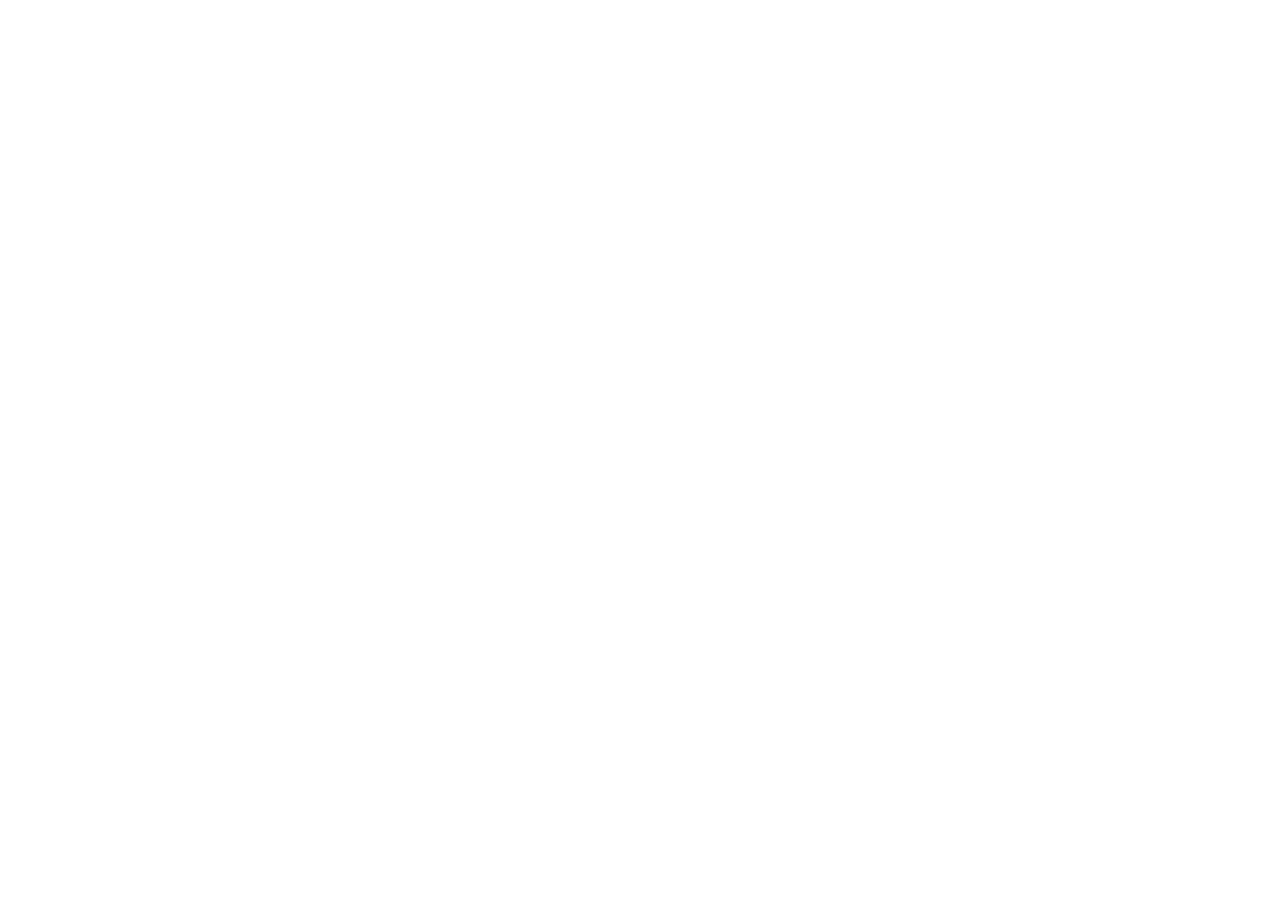
==== Landing-page/index.html @ c9c43652 "landing" ====
<!DOCTYPE html>
<html lang="en">
<head>
  <meta charset="UTF-8">
  <meta name="viewport" content="width=device-width, initial-scale=1.0">
  <title>landing page</title>
</head>
<body>
  
</body>
</html>
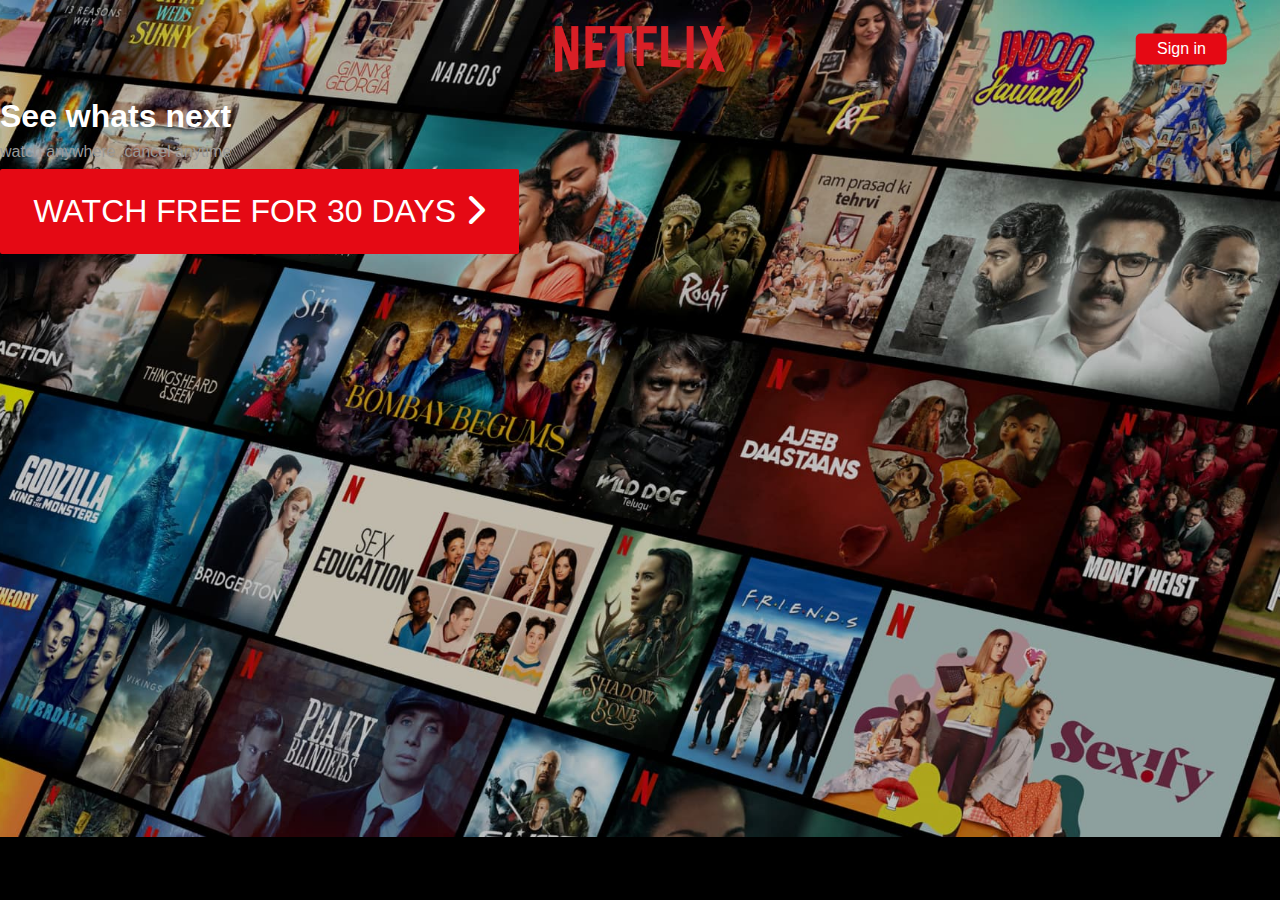
==== commit 1fa414f0: "netflix clone" ====
--- a/Landing-page/index.html
+++ b/Landing-page/index.html
@@ -1,11 +1,32 @@
 <!DOCTYPE html>
 <html lang="en">
-<head>
-  <meta charset="UTF-8">
-  <meta name="viewport" content="width=device-width, initial-scale=1.0">
-  <title>landing page</title>
-</head>
-<body>
-  
-</body>
-</html>+  <head>
+    <meta charset="UTF-8" />
+    <meta name="viewport" content="width=device-width, initial-scale=1.0" />
+    <link rel="stylesheet" href="style.css" />
+    <link
+      rel="stylesheet"
+      href="https://cdnjs.cloudflare.com/ajax/libs/font-awesome/6.7.2/css/all.min.css"
+      integrity="sha512-Evv84Mr4kqVGRNSgIGL/F/aIDqQb7xQ2vcrdIwxfjThSH8CSR7PBEakCr51Ck+w+/U6swU2Im1vVX0SVk9ABhg=="
+      crossorigin="anonymous"
+      referrerpolicy="no-referrer"
+    />
+    <title>landing page</title>
+  </head>
+  <body>
+    <header class="showcase">
+      <div class="showcase-top">
+        <img src="img/logo.png" alt="netflix" />
+        <a href="" class="btn btn-rounded">Sign in</a>
+      </div> 
+      <div class="showcse-content">
+        <h1>See whats next</h1>
+        <p>watch anywhere .cancel anytime</p>
+        <a href="#" class="btn btn-xl">
+          watch free for 30 days 
+          <i class="fas fa-chevron-right btn-icon"></i>
+        </a>
+      </div>
+    </header>
+  </body>
+</html>
--- a/Landing-page/style.css
+++ b/Landing-page/style.css
@@ -0,0 +1,118 @@
+:root{
+  --primeary-color:#e50914;
+}
+
+*{
+  box-sizing: border-box;
+  margin: 0;
+  padding: 0;
+}
+
+body{
+  font-family: Arial, Helvetica, sans-serif;
+  -webkit-font-smoothing:antialised;
+  background: #000;
+  color:#999;
+}
+ul{
+  list-style: none;
+}
+h1,h2,h3,h4{
+color:#fff;
+
+}
+a{
+  color:#fff;
+  text-decoration:none ;
+}
+/* 1rem=16px; */
+p{
+  margin: 0.5rem 0;
+}
+img{
+  width: 100%;
+}
+.showcase{
+  width: 100%;
+  height: 93vh;
+  position:relative;
+  background: url(img/netflix-bg.jpg) no-repeat center center/cover;
+}
+.showcase-top{
+  position: relative;
+  height: 98px;
+
+}
+
+.showcase-top img{
+  width: 170px;
+  position: absolute;
+  top: 50%;
+  left: 50%;
+  transform: translate(-50%,-50%);
+}
+
+.showcase-top a{
+  position: absolute;
+  top: 50%;
+  right: 0;
+  transform: translate(-50%,-50%);
+}
+.showcase-content{
+position: relative;
+margin: auto;
+display: flex;
+flex-direction: column;
+align-items: center;
+justify-content:center ;
+text-align: center;
+margin-top:9rem ;
+
+}
+.showcase-content h1{
+ font-weight: 700px;
+ font-size: 5.2rem;
+ line-height: 1.1;
+ margin: 0 0 2rem;
+}
+
+
+
+/* button */
+.btn
+{
+  display: inline-block;
+  background: var(--primeary-color);
+  color: #fff;
+  padding: 0.4rem 1.3rem;
+  font-size: 1rem;
+  text-align: center;
+  border: none;
+  cursor: pointer;
+  margin-right: 0.5rem;
+  outline: none;
+  box-shadow: 0 1px 0 rgba(0,0,0,0,0.45);
+  border-radius: 2px;
+}
+
+.btn:hover{
+  opacity:0.9;
+
+}
+.btn-rounded{
+  border-radius: 5px;
+}
+
+.btn-xl{
+  font-size: 2rem;
+  padding: 1.5rem 2.1rem;
+  text-transform: uppercase;
+}
+
+.btn-lg{
+  font-size: 1rem;
+  padding: 0.8rem 1.3rem;
+  text-transform: uppercase;
+}
+
+
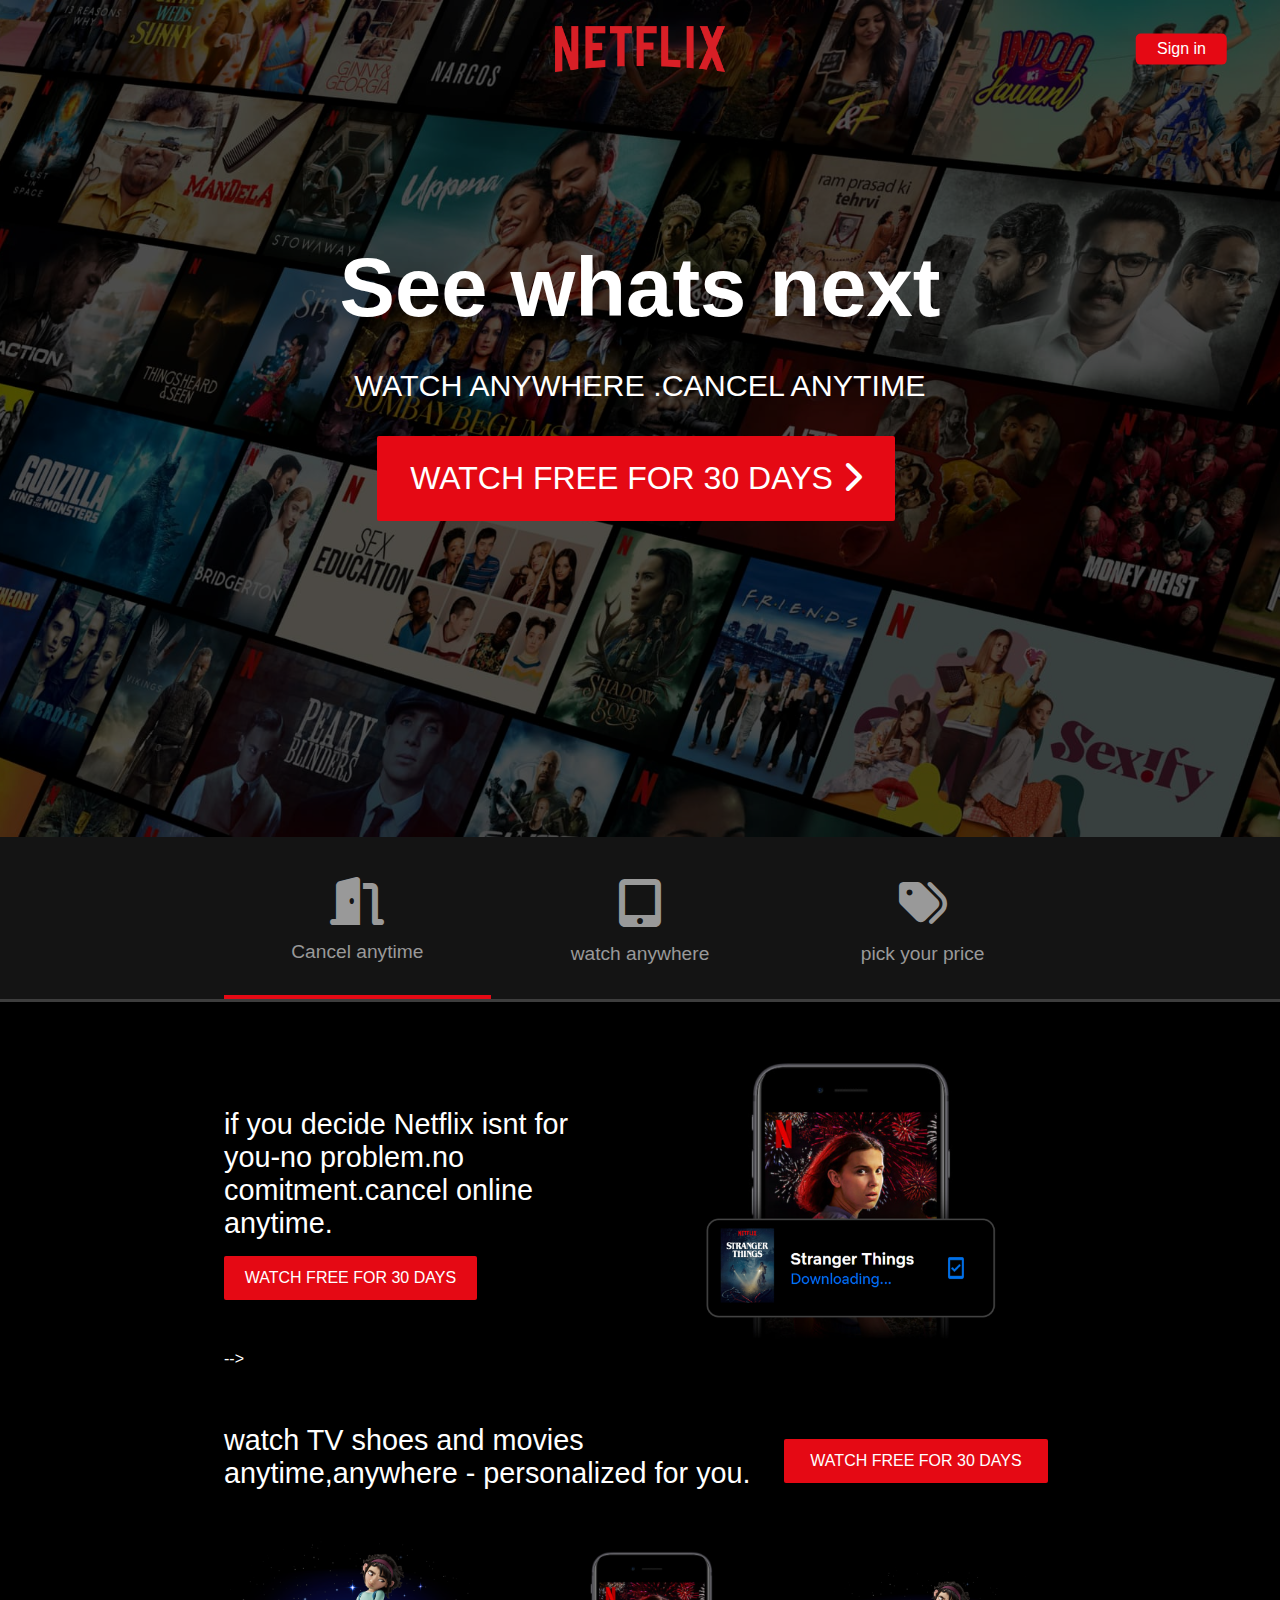
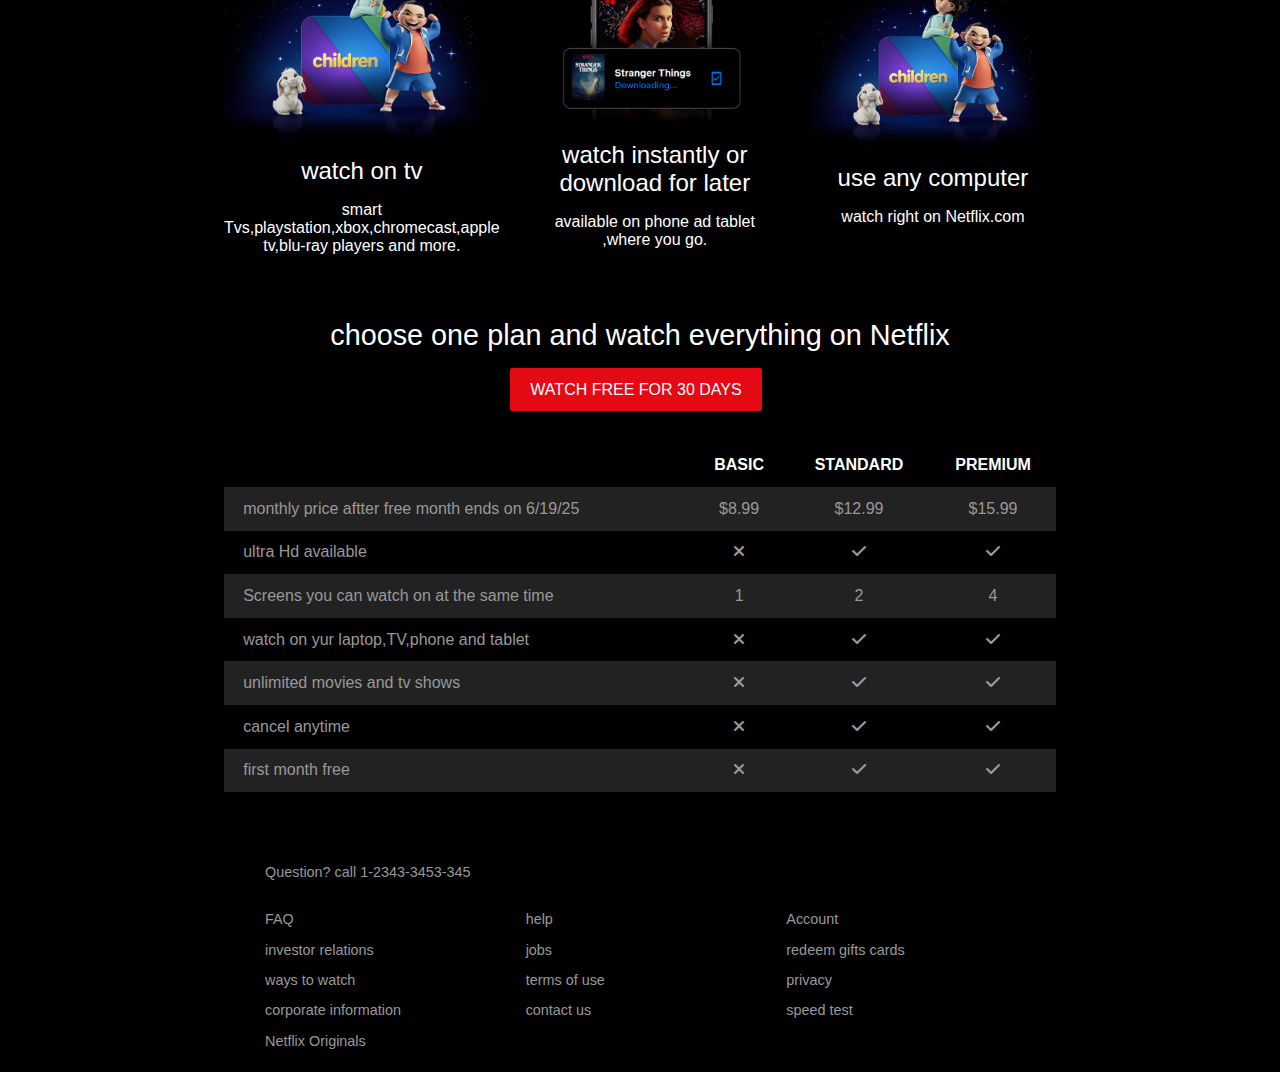
==== commit 3b26ae89: "netflix" ====
--- a/Landing-page/index.html
+++ b/Landing-page/index.html
@@ -18,15 +18,189 @@
       <div class="showcase-top">
         <img src="img/logo.png" alt="netflix" />
         <a href="" class="btn btn-rounded">Sign in</a>
-      </div> 
-      <div class="showcse-content">
+      </div>
+      <div class="showcase-content">
         <h1>See whats next</h1>
         <p>watch anywhere .cancel anytime</p>
         <a href="#" class="btn btn-xl">
-          watch free for 30 days 
+          watch free for 30 days
           <i class="fas fa-chevron-right btn-icon"></i>
         </a>
       </div>
     </header>
+
+    <section class="tabs">
+      <div class="container">
+        <div id="tab-1" class="tab-item tab-border">
+          <i class="fas fa-door-open fa-3x"></i>
+          <p class="hide-sm">Cancel anytime</p>
+        </div>
+
+        <div id="tab-2" class="tab-item">
+          <i class="fas fa-tablet-alt fa-3x"></i>
+          <p class="hide-sm">watch anywhere</p>
+        </div>
+
+        <div id="tab-3" class="tab-item">
+          <i class="fas fa-tags fa-3x"></i>
+          <p class="hide-sm">pick your price</p>
+        </div>
+      </div>
+    </section>
+
+    <section class="tab-content">
+      <div class="container">
+        <!-- tab content1 -->
+        <div id="tab-1-content" class="tab-content-item show"> 
+          <div class="tab-1-content-inner">
+            <div>
+              <p class="text-lg">
+                if you decide Netflix isnt for you-no problem.no comitment.cancel online anytime.
+              </p>
+              <a href="#" class="btn btn-lg">
+                watch free for 30 days
+              </a>
+            </div>
+            <img src="img/feature-2.png" alt="img">
+          </div>
+        
+        </div> -->
+
+        <!-- tab-2-content -->
+        <div id="tab-2-content" class="tab-content tab-content-item">
+          <div class="tab-2-content-top">
+            <p class="text-lg">
+              watch TV shoes and movies anytime,anywhere - personalized for you.
+            </p>
+            <a href="#" class="btn btn-lg">watch free for 30 days</a>
+          </div>
+          <div class="tab-2-content-bottom">
+            <div>
+              <img src="img/feature-4.png" alt="img">
+              <p class="text-md">watch on tv</p>
+              <p class="text-dark">
+                smart Tvs,playstation,xbox,chromecast,apple tv,blu-ray 
+                players and more.
+              </p>
+            </div>
+
+            <div>
+              <img src="img/feature-2.png" alt="img">
+              <p class="text-md">watch instantly or download for later </p>
+              <p class="text-dark">
+                available on phone ad tablet ,where you go.
+              </p>
+            </div>
+
+            <div>
+              <img src="img/feature-4.png" alt="img">
+              <p class="text-md" >use any computer</p>
+              <p class="text-dark">
+                watch right on Netflix.com
+              </p>
+            </div>
+
+          </div>
+        </div>
+
+       <!-- tab-3-content  -->
+        <div id="tab-3-content" class="tab-content-item">
+          <div class="text-center">
+            <p class="text-lg">
+              choose one plan and watch everything on Netflix
+            </p>
+            <a href="#" class="btn btn-lg"> watch free for 30 days </a>
+          </div>
+
+          <table class="table">
+            <thead>
+              <tr>
+                <th></th>
+                <th>Basic</th>
+                <th>standard</th>
+                <th>premium</th>
+              </tr>
+            </thead>
+            <tbody>
+              <tr>
+                <td>monthly price aftter free month ends on 6/19/25</td>
+                <td>$8.99</td>
+                <td>$12.99</td>
+                <td>$15.99</td>
+              </tr>
+              <tr>
+                <td>ultra Hd available</td>
+                <td><i class="fas fa-times"></i></td>
+                <td><i class="fas fa-check"></i></td>
+                <td><i class="fas fa-check"></i></td>
+              </tr>
+
+              <tr>
+                <td>Screens you can watch on at the same time</td>
+                <td>1</td>
+                <td>2</td>
+                <td>4</td>
+              </tr>
+
+              <tr>
+                <td>watch on yur laptop,TV,phone and tablet</td>
+                <td><i class="fas fa-times"></i></td>
+                <td><i class="fas fa-check"></i></td>
+                <td><i class="fas fa-check"></i></td>
+              </tr>
+
+              <tr>
+                <td>unlimited movies and tv shows</td>
+                <td><i class="fas fa-times"></i></td>
+                <td><i class="fas fa-check"></i></td>
+                <td><i class="fas fa-check"></i></td>
+              </tr>
+
+              <tr>
+                <td>cancel anytime</td>
+                <td><i class="fas fa-times"></i></td>
+                <td><i class="fas fa-check"></i></td>
+                <td><i class="fas fa-check"></i></td>
+              </tr>
+
+              <tr>
+                <td>first month free</td>
+                <td><i class="fas fa-times"></i></td>
+                <td><i class="fas fa-check"></i></td>
+                <td><i class="fas fa-check"></i></td>
+              </tr>
+            </tbody>
+          </table>
+        </div>
+      </div>
+    </section>
+
+    <footer class="footer">
+      <p>Question? call 1-2343-3453-345</p>
+
+      <div class="footer-cols">
+        <ul>
+          <li><a href="#">FAQ</a></li>
+          <li><a href="#">investor relations</a></li>
+          <li><a href="#">ways to watch</a></li>
+          <li><a href="#">corporate information</a></li>
+          <li><a href="#">Netflix Originals</a></li>
+        </ul>
+
+        <ul>
+          <li><a href="#">help</a></li>
+          <li><a href="#">jobs</a></li>
+          <li><a href="#">terms of use</a></li>
+          <li><a href="#">contact us</a></li>
+        </ul>
+
+        <ul>
+          <li><a href="#">Account</a></li>
+          <li><a href="#">redeem gifts cards</a></li>
+          <li><a href="#">privacy</a></li>
+          <li><a href="#">speed test</a></li>
+        </ul>
+      </div>
+    </footer>
   </body>
 </html>
--- a/Landing-page/style.css
+++ b/Landing-page/style.css
@@ -1,86 +1,260 @@
-:root{
-  --primeary-color:#e50914;
-}
-
-*{
+:root {
+  --primeary-color: #e50914;
+  --dark-color: #141414;
+}
+
+* {
   box-sizing: border-box;
   margin: 0;
   padding: 0;
 }
 
-body{
+body {
   font-family: Arial, Helvetica, sans-serif;
-  -webkit-font-smoothing:antialised;
+  -webkit-font-smoothing: antialised;
   background: #000;
-  color:#999;
-}
-ul{
+  color: #999;
+}
+ul {
   list-style: none;
 }
-h1,h2,h3,h4{
-color:#fff;
-
-}
-a{
-  color:#fff;
-  text-decoration:none ;
+h1,
+h2,
+h3,
+h4 {
+  color: #fff;
+}
+a {
+  color: #fff;
+  text-decoration: none;
 }
 /* 1rem=16px; */
-p{
+p {
   margin: 0.5rem 0;
 }
-img{
+img {
   width: 100%;
 }
-.showcase{
+.showcase {
   width: 100%;
   height: 93vh;
-  position:relative;
+  position: relative;
   background: url(img/netflix-bg.jpg) no-repeat center center/cover;
 }
-.showcase-top{
+
+.showcase::after {
+  content: '';
+  position: absolute;
+  top: 0;
+  left: 0;
+  width: 100%;
+  height: 100%;
+  z-index: 1;
+  background: rgba(0, 0, 0, 0.6);
+  box-shadow: inset 120px 100px 250px #000000,
+    inset -120px -100px -250px #000000;
+}
+.showcase-top {
   position: relative;
   height: 98px;
-
-}
-
-.showcase-top img{
+  z-index: 2;
+}
+
+.showcase-top img {
   width: 170px;
   position: absolute;
   top: 50%;
   left: 50%;
-  transform: translate(-50%,-50%);
-}
-
-.showcase-top a{
+  transform: translate(-50%, -50%);
+}
+
+.showcase-top a {
   position: absolute;
   top: 50%;
   right: 0;
-  transform: translate(-50%,-50%);
-}
-.showcase-content{
-position: relative;
-margin: auto;
-display: flex;
-flex-direction: column;
-align-items: center;
-justify-content:center ;
-text-align: center;
-margin-top:9rem ;
-
-}
-.showcase-content h1{
- font-weight: 700px;
- font-size: 5.2rem;
- line-height: 1.1;
- margin: 0 0 2rem;
-}
-
-
-
+  transform: translate(-50%, -50%);
+}
+.showcase-content {
+  position: relative;
+  z-index: 2;
+  margin: auto;
+  display: flex;
+  flex-direction: column;
+  align-items: center;
+  justify-content: center;
+  text-align: center;
+  margin-top: 9rem;
+}
+.showcase-content h1 {
+  font-weight: 700px;
+  font-size: 5.2rem;
+  line-height: 1.1;
+  margin: 0 0 2rem;
+}
+
+.showcase-content p {
+  text-transform: uppercase;
+  color: #fff;
+  font-weight: 400;
+  font-size: 1.9rem;
+  line-height: 1.25;
+  margin: 0 0 2rem;
+}
+/* tabs */
+.tabs {
+  background: var(--dark-color);
+  padding-top: 1rem;
+  border-bottom: 3px solid #3d3d3d;
+}
+
+.tabs .container {
+  display: grid;
+  grid-template-columns: repeat(3, 1fr);
+  grid-gap: 1rem;
+  align-items: center;
+  justify-content: center;
+  text-align: center;
+}
+
+.tabs p {
+  font-size: 1.2rem;
+  padding-top: 0.5rem;
+}
+
+.tabs .container > div {
+  padding: 1.5rem 0;
+}
+
+.tabs .container > div:hover {
+  color: #fff;
+}
+.tab-border {
+  border-bottom: var(--primeary-color) 4px solid;
+}
+
+/* tab contentt */
+
+.tab-content {
+  padding: 3rem 0;
+  background: #000;
+  color: #fff;
+}
+
+#tab-1-content .tab-1-content-inner {
+  display: grid;
+  grid-template-columns: repeat(2, 1fr);
+  grid-gap: 2rem;
+  align-items: center;
+  justify-content: center;
+}
+
+#tab-2-content .tab-2-content-top {
+  display: grid;
+  grid-template-columns: 2fr 1fr;
+  grid-gap: 1rem;
+  justify-content: center;
+  align-items: center;
+}
+
+#tab-2-content .tab-2-content-top {
+  display: grid;
+  grid-template-columns: 2fr 1fr;
+  grid-gap: 1rem;
+  justify-content: center;
+  align-items: center;
+}
+
+#tab-2-content .tab-2-content-bottom {
+  margin-top: 2rem;
+  display: grid;
+  grid-template-columns: repeat(3, 1fr);
+
+  grid-gap: 2rem;
+  justify-content: center;
+  align-items: center;
+  text-align: center;
+}
+
+.table {
+  width: 100%;
+  margin-top: 2rem;
+  border-collapse: collapse;
+  border-spacing: 0;
+}
+.table thead th {
+  text-transform: uppercase;
+  padding: 0.8rem;
+}
+
+.table tbody tr td {
+  color: #999;
+  padding: 0.8rem 1.2rem;
+  text-align: center;
+}
+
+.table tbody tr td:first-child {
+  text-align: left;
+}
+
+.table tbody tr:nth-child(odd) {
+  background: #222;
+}
+
+/* footer */
+
+.footer {
+  max-width: 750px;
+  margin: 1rem auto;
+  overflow: auto;
+}
+
+.footer,
+.footer a {
+  color: #999;
+  font-size: 0.9rem;
+}
+.footer p {
+  margin-bottom: 1.5rem;
+}
+
+.footer .footer-cols {
+  display: grid;
+  grid-template-columns: repeat(3, 1fr);
+  grid-gap: 2rem;
+}
+
+.footer li {
+  line-height: 1.9rem;
+}
+
+/* container */
+.container {
+  max-width: 70%;
+  margin: auto;
+  overflow: hidden;
+  padding: 0 2rem;
+}
+
+/* text stylle */
+.text-xl {
+  font-size: 2rem;
+  margin-bottom: 1rem;
+}
+
+.text-lg {
+  font-size: 1.8rem;
+  margin-bottom: 1rem;
+}
+.text-md {
+  font-size: 1.5rem;
+  margin-bottom: 1rem;
+}
+
+.text-center {
+  text-align: center;
+}
 /* button */
-.btn
-{
+.btn {
   display: inline-block;
   background: var(--primeary-color);
   color: #fff;
@@ -91,28 +265,74 @@
   cursor: pointer;
   margin-right: 0.5rem;
   outline: none;
-  box-shadow: 0 1px 0 rgba(0,0,0,0,0.45);
+  box-shadow: 0 1px 0 rgba(0, 0, 0, 0, 0.45);
   border-radius: 2px;
 }
 
-.btn:hover{
-  opacity:0.9;
-
-}
-.btn-rounded{
+.btn:hover {
+  opacity: 0.9;
+}
+.btn-rounded {
   border-radius: 5px;
 }
 
-.btn-xl{
+.btn-xl {
   font-size: 2rem;
   padding: 1.5rem 2.1rem;
   text-transform: uppercase;
 }
 
-.btn-lg{
+.btn-lg {
   font-size: 1rem;
   padding: 0.8rem 1.3rem;
   text-transform: uppercase;
 }
 
-
+@media (max-width: 960px) {
+  .showcase {
+    height: 70vh;
+  }
+  .hide-sm {
+    display: none;
+  }
+  .showcase-top img {
+    top: 30%;
+    left: 5%;
+    transform: translate(0);
+  }
+  .showcase-content h1 {
+    font-size: 3.7rem;
+    line-height: 1;
+  }
+
+  .showcase-content p {
+    font-size: 1.5rem;
+  }
+
+  .btn-xl {
+    font-size: 1.5rem;
+    padding: 1.4rem 2rem;
+  }
+  .text-xl {
+    font-size: 1.5rem;
+  }
+  .text-md {
+    font-size: 1rem;
+  }
+  .text-lg {
+    font-size: 1.3rem;
+  }
+
+
+  .footer .footer-cols{
+    grid-template-columns: repeat(2,1fr);
+  }
+}
+
+.media(max-width:700px)
+{
+  #tab-1-content .tab-1-content-inner{
+    grid-template-columns:1fr;
+    text-al
+  }
+}